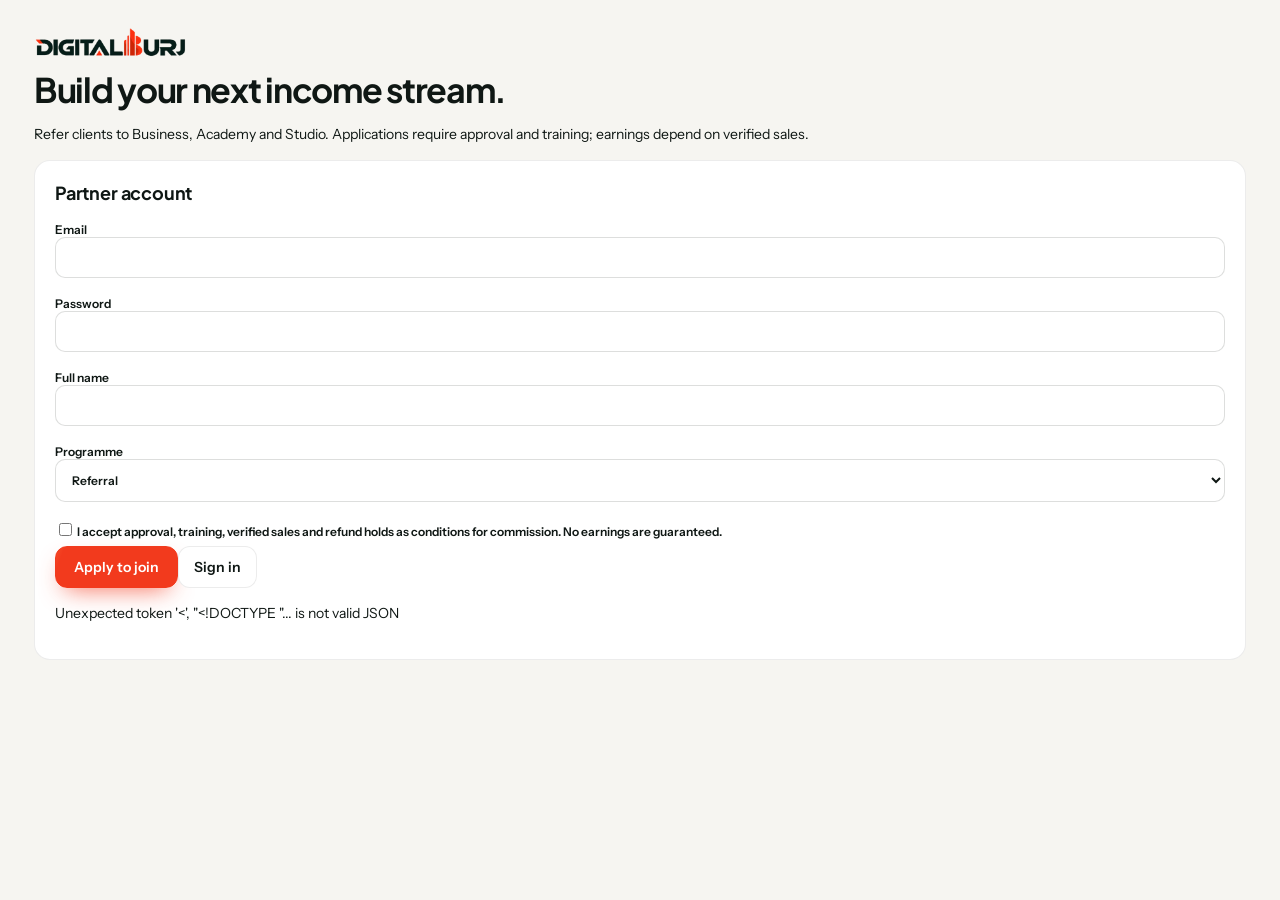
==== public/partners.html @ 445eaf37 "Build HQ with scoped staff access, partner portal, Google OAuth and signed service integrations" ====
<!doctype html><html lang="en"><head><meta charset="utf-8"><meta name="viewport" content="width=device-width, initial-scale=1"><title>DigitalBurj Partners</title><link rel="icon" href="brand/favicon.png"><link rel="stylesheet" href="style.css"><link rel="stylesheet" href="homepage-components.css"></head><body><main class="main" id="portal"><img class="logo" src="brand/wordmark-480.webp" alt="DigitalBurj"><h1>Build your next income stream.</h1><p>Refer clients to Business, Academy and Studio. Applications require approval and training; earnings depend on verified sales.</p><div class="panel panel-body"><h2>Partner account</h2><form id="account"><label>Email<input name="email" type="email" required></label><label>Password<input name="password" type="password" minlength="12" required></label><div id="signup-fields"><label>Full name<input name="name" maxlength="100"></label><label>Programme<select name="program"><option>Referral</option><option>Sales</option><option>Creator</option><option>Campus</option><option>Agency</option></select></label><label><input type="checkbox" name="terms"> I accept approval, training, verified sales and refund holds as conditions for commission. No earnings are guaranteed.</label></div><button class="primary" type="submit" name="action" value="signup">Apply to join</button><button type="submit" name="action" value="login">Sign in</button></form><p id="message" role="status"></p></div><section id="partner"></section></main><script src="partners.js"></script></body></html>
---- public/style.css ----
@font-face{font-family:'Instrument Sans';src:url(fonts/instrument-sans-latin-wght-normal.woff2)}@font-face{font-family:'Plus Jakarta Sans';src:url(fonts/plus-jakarta-sans-latin-wght-normal.woff2)}
:root{--paper:#f6f5f1;--ink:#0f1714;--accent:#f23a1d;--muted:#66716b;--line:#e0e3dc;--surface:#fff;--radius:16px}*{box-sizing:border-box}body{margin:0;background:var(--paper);color:var(--ink);font:14px 'Instrument Sans',sans-serif}button,input,select,textarea{font:inherit}button,a,input,select,textarea{outline-offset:4px}button,a{transition:background .2s,transform .2s}button{cursor:pointer}button:disabled{opacity:.5;cursor:wait}button:hover:not(:disabled){transform:translateY(-1px)}button,.button{border:1px solid var(--line);border-radius:12px;padding:11px 15px;background:white;color:var(--ink);font-weight:600;text-decoration:none;display:inline-flex;align-items:center;gap:8px}.primary{background:var(--accent);color:white;border-color:var(--accent)}.quiet{background:transparent}.small{padding:7px 10px;font-size:12px}.danger{color:#b42415}h1,h2,h3,.metric{font-family:'Plus Jakarta Sans',sans-serif}h1{font-size:34px;letter-spacing:-1.3px;line-height:1.15;margin:9px 0 14px}h2{font-size:18px;margin:0}h3{font-size:15px;margin:0 0 8px}p{line-height:1.65}small,.muted{color:var(--muted)}.eyebrow{font-size:10px;letter-spacing:2px;font-weight:700;text-transform:uppercase;color:var(--accent)}.logo{width:153px;max-height:52px;object-fit:contain}.shell{display:grid;grid-template-columns:240px 1fr;min-height:100vh}.sidebar{border-right:1px solid var(--line);padding:26px 18px;display:flex;flex-direction:column;position:sticky;top:0;height:100vh;background:#eeeee7}.brand{padding:0 13px 25px}.brand small{display:block;letter-spacing:2px;font-size:9px;margin:10px 0 0}.nav-label{font-size:9px;color:var(--muted);text-transform:uppercase;letter-spacing:1.5px;padding:22px 13px 9px}.nav{display:grid;gap:4px}.nav button{border:0;background:transparent;justify-content:flex-start;font-weight:500;padding:12px 14px}.nav button.active{background:var(--ink);color:white}.nav svg{width:17px;height:17px;margin-right:4px}.sidebar-footer{margin-top:auto;border-top:1px solid var(--line);padding-top:18px}.avatar{display:inline-grid;place-items:center;width:34px;height:34px;border-radius:10px;background:#e5e8df;color:var(--ink);font-weight:700;flex-shrink:0}.identity{display:flex;gap:10px;align-items:center}.identity small{display:block;font-size:11px;margin-top:3px}.topbar{height:78px;border-bottom:1px solid var(--line);padding:0 34px;display:flex;align-items:center;justify-content:space-between;gap:20px;background:rgba(246,245,241,.9)}.topbar input{max-width:310px;background:transparent;border:0}.topbar-right{display:flex;align-items:center;gap:15px}.secure{font-size:11px;display:flex;align-items:center;gap:7px}.dot{width:6px;height:6px;background:#4e8262;border-radius:50%;display:inline-block}.main{padding:28px 34px;max-width:1600px;margin:auto}.page-title{display:flex;justify-content:space-between;align-items:flex-end;gap:20px;margin-bottom:26px}.page-title p{margin:0;color:var(--muted)}.banner{background:var(--ink);color:var(--paper);border-radius:20px;padding:28px 30px;display:grid;grid-template-columns:1.4fr 1fr;gap:30px;position:relative;overflow:hidden;margin-bottom:22px}.banner:after{content:'';position:absolute;width:260px;height:260px;border:1px solid #34403a;border-radius:50%;right:-100px;top:-130px;pointer-events:none}.banner h2{font-size:25px;letter-spacing:-.7px;margin:10px 0}.banner p{color:#acb8af;max-width:480px;margin:8px 0 0}.banner .eyebrow{color:#ff9a75}.banner-side{border-left:1px solid #354039;padding-left:26px;display:flex;flex-direction:column;justify-content:center}.banner-side .metric{font-size:36px;margin:8px 0}.banner-side small{color:#acb8af}.stats{display:grid;grid-template-columns:repeat(4,1fr);gap:14px;margin-bottom:22px}.stat{background:white;border:1px solid var(--line);border-radius:var(--radius);padding:20px}.stat .metric{font-size:30px;margin:12px 0}.stat small{font-size:11px}.grid{display:grid;grid-template-columns:1.7fr 1fr;gap:20px}.panel{border:1px solid var(--line);background:white;border-radius:var(--radius);overflow:hidden;margin-bottom:20px}.panel-head{display:flex;justify-content:space-between;align-items:center;gap:12px;padding:20px 22px;border-bottom:1px solid var(--line)}.panel-body{padding:20px 22px}.row{padding:16px 22px;display:flex;justify-content:space-between;align-items:center;gap:14px;border-bottom:1px solid #edf0e9}.row:last-child{border:0}.row-title{font-weight:600;line-height:1.5}.row-meta{display:flex;gap:9px;align-items:center;margin-top:6px;color:var(--muted);font-size:11px}.pill{display:inline-block;border-radius:7px;padding:5px 8px;background:#eef0e9;color:#526459;font-size:10px;font-weight:600;white-space:nowrap}.pill.orange{background:#fff0e7;color:#b74b1e}.pill.red{background:#fff0eb;color:#ba351f}.pill.green{background:#e8f4ec;color:#337149}.division-grid{display:grid;grid-template-columns:repeat(4,1fr);gap:14px}.division{padding:20px;text-align:left;display:block;width:100%;background:#fff;border:1px solid var(--line);border-radius:16px}.division img{width:40px;height:40px;margin-bottom:15px}.division h3{margin-bottom:10px}.division small{display:block;font-weight:400}.division .bar{height:4px;background:#eef0e9;margin-top:18px;border-radius:5px;overflow:hidden}.division .bar span{display:block;height:100%;background:var(--accent)}.toolbar{display:flex;gap:10px;flex-wrap:wrap;margin-bottom:18px}.toolbar select,.toolbar input{width:auto}.board{display:grid;grid-template-columns:repeat(4,1fr);gap:15px}.column{background:#eeeee7;border:1px solid var(--line);padding:14px;border-radius:16px;min-height:300px}.column h3{display:flex;justify-content:space-between}.task{background:white;border:1px solid var(--line);border-radius:12px;padding:15px;margin-top:12px}.task p{font-size:12px;color:var(--muted);white-space:pre-wrap}.task select{margin-top:14px;font-size:11px;padding:7px}.empty{padding:35px 22px;text-align:center;color:var(--muted);line-height:1.8}.table-wrap{overflow:auto}table{width:100%;border-collapse:collapse;text-align:left}th{font-size:10px;letter-spacing:1px;text-transform:uppercase;color:var(--muted);padding:15px 20px;background:#fafaf7}td{padding:16px 20px;border-top:1px solid var(--line);font-size:13px}.login{min-height:100vh;display:grid;grid-template-columns:1fr 1fr}.login-story{background:var(--ink);color:var(--paper);padding:65px;display:flex;flex-direction:column;justify-content:center}.login-story h1{font-size:54px;margin:30px 0}.login-story p{color:#b7c1b9;max-width:410px}.login-form{padding:50px;display:flex;align-items:center;justify-content:center}.login-form form{max-width:390px;width:100%}label{display:block;font-size:12px;font-weight:600;margin:18px 0 7px}input,select,textarea{border:1px solid #d7ddd4;padding:12px;border-radius:10px;width:100%;background:white;color:var(--ink)}textarea{min-height:100px;resize:vertical}.login-form .primary{width:100%;justify-content:center;margin-top:24px}.error{color:#b72d1b;margin-top:14px}.demo-note{background:#fff0e7;border:1px solid #f0d3bf;border-radius:10px;padding:12px;font-size:12px;margin-bottom:18px;color:#9f451c}.demo-note select{margin-top:8px}.footnote{font-size:11px;color:var(--muted);margin-top:24px}dialog{border:1px solid var(--line);border-radius:20px;max-width:520px;width:calc(100% - 30px);padding:28px;box-shadow:0 30px 100px #0f171433}dialog::backdrop{background:#0f171466;backdrop-filter:blur(4px)}.dialog-head{display:flex;align-items:center;justify-content:space-between}.form-actions{display:flex;justify-content:flex-end;gap:10px;margin-top:25px}#toast{position:fixed;right:25px;bottom:25px;border-radius:12px;background:var(--ink);color:white;padding:14px 20px;display:none;max-width:400px;z-index:10}.feedback{white-space:pre-wrap;font-size:12px;color:var(--muted)}.mobile-menu{display:none}.notice{font-size:12px;border-left:3px solid var(--accent);padding:12px 16px;background:#eeeee7;margin-bottom:20px}.activity{font-size:12px;border-left:2px solid #e3e7dd;padding:0 0 16px 16px;margin-left:3px}.activity small{display:block;margin-top:5px}.wide{grid-column:1/-1}a{color:var(--accent)}@media(max-width:1100px){.stats,.division-grid{grid-template-columns:repeat(2,1fr)}.grid{grid-template-columns:1fr}.board{grid-template-columns:repeat(2,1fr)}.main{padding:25px}.shell{grid-template-columns:210px 1fr}.topbar{padding:0 25px}}@media(max-width:720px){.shell{display:block}.sidebar{display:none;position:fixed;z-index:5;width:245px}.sidebar.open{display:flex}.mobile-menu{display:inline-flex}.topbar{padding:0 16px}.topbar input,.secure{display:none}.main{padding:22px 16px}.page-title{align-items:flex-start}.page-title h1{font-size:27px}.banner{grid-template-columns:1fr;padding:24px}.banner-side{border-left:0;border-top:1px solid #354039;padding:18px 0 0}.board{grid-template-columns:1fr}.login{grid-template-columns:1fr}.login-story{padding:35px}.login-story h1{font-size:36px}.login-form{padding:30px}.stat{padding:15px}.row{flex-wrap:wrap}.division-grid{gap:10px}.division{padding:15px}}@media(prefers-reduced-motion:reduce){*{transition:none!important;animation:none!important}}

progress.bar{width:100%;border:0;appearance:none}progress.bar::-webkit-progress-bar{background:#eef0e9;border-radius:5px}progress.bar::-webkit-progress-value{background:var(--accent)}progress.bar::-moz-progress-bar{background:var(--accent)}
---- public/homepage-components.css ----
/* Shared DigitalBurj homepage components, extracted from Homepage.dc.html,
   SiteHeader.dc.html and hero-system.css. Dashboard-only layouts use these surfaces. */
:root{--paper:#f6f5f1;--ink:#0f1714;--accent:#f23a1d;--orange:#ff7a45;--muted:#5d6560;--line:rgba(15,23,20,.08);--radius:16px;--ease:cubic-bezier(.22,.8,.24,1)}
::selection{background:#f23a1d;color:#fff}
button,.button{border-radius:12px;font-weight:600;transition:border-color .25s,background .25s,transform .25s}
.primary{height:42px;padding:0 18px;border-radius:12px;background:linear-gradient(110deg,#f23a1d 0%,#f23a1d 40%,#ff7a45 50%,#f23a1d 60%,#f23a1d 100%);background-size:250% 100%;background-position:100% 0;color:#fff;font:600 14px 'Instrument Sans',sans-serif;box-shadow:0 10px 24px -10px rgba(242,58,29,.8);transition:background-position .8s cubic-bezier(.22,.8,.24,1),transform .25s;flex-shrink:0}
.primary:hover:not(:disabled){background-position:0 0;transform:translateY(-1px);color:#fff}
.topbar{height:62px;margin:10px 12px 0;padding:0 18px;border-radius:18px;background:rgba(246,245,241,.82);backdrop-filter:blur(18px) saturate(160%);-webkit-backdrop-filter:blur(18px) saturate(160%);border:1px solid rgba(15,23,20,.08);box-shadow:0 1px 0 rgba(255,255,255,.7) inset,0 18px 40px -28px rgba(15,23,20,.45);position:sticky;top:10px;z-index:3}
.sidebar{background:#f6f5f1;border-right:1px solid rgba(15,23,20,.08)}
.nav button{height:40px;padding:0 14px;border-radius:10px;font:500 14px 'Instrument Sans',sans-serif;color:#0f1714}
.nav button:hover{background:rgba(15,23,20,.05);transform:none}
.nav button.active{background:#0f1714;color:#f6f5f1}
.eyebrow{font-size:12px;font-weight:700;letter-spacing:.18em;text-transform:uppercase;color:#f23a1d;display:inline-flex;align-items:center;gap:8px}
.eyebrow:before{content:'';width:18px;height:2px;background:currentColor;flex:none}
.banner{border-radius:20px;background:#0f1714;color:#f6f5f1;border:1px solid rgba(246,245,241,.08);box-shadow:0 60px 100px -50px rgba(15,23,20,.45);padding:32px}
.banner h2{font:800 clamp(1.9rem,2.3vw,2.7rem)/1.08 'Plus Jakarta Sans',sans-serif;letter-spacing:-.035em}
.banner .eyebrow{color:#ff9a75}
.banner-side{border-color:rgba(246,245,241,.14)}
.banner .hero-actions{margin-top:22px;display:flex;gap:10px;flex-wrap:wrap}
.banner .hero-actions .quiet{height:42px;padding:0 18px;border-radius:12px;background:rgba(246,245,241,.04);border:1px solid rgba(246,245,241,.22);color:#f6f5f1;font-weight:600;font-size:14px}
.banner .hero-actions .quiet:hover{border-color:#f6f5f1;background:rgba(246,245,241,.1)}
.home-gloss{background:linear-gradient(105deg,transparent 42%,rgba(255,255,255,.95) 50%,transparent 58%) -150% 0/260% 100% no-repeat,linear-gradient(180deg,#ffffff 0%,#ffffff 44%,#f3e4d9 50%,#d9b9a4 100%);-webkit-background-clip:text;background-clip:text;-webkit-text-fill-color:transparent;animation:db-shine 5.5s ease-in-out 1.2s infinite}
@keyframes db-shine{0%,55%{background-position:-150% 0,0 0}100%{background-position:250% 0,0 0}}
.home-accent{background:linear-gradient(180deg,#ffd9c4 0%,#ff9a6b 26%,#ff5a30 47%,#e8331a 50%,#c41f0b 100%);-webkit-background-clip:text;background-clip:text;-webkit-text-fill-color:transparent}
.division{width:100%;box-sizing:border-box;display:flex;flex-direction:column;padding:20px;border-radius:16px;min-height:14.5rem;transition:transform .45s cubic-bezier(.22,.8,.24,1),box-shadow .45s,border-color .3s;background-color:#fff;color:#0f1714;border:1px solid rgba(15,23,20,.08);background-image:radial-gradient(420px circle at 50% 0%,rgba(242,58,29,.08),transparent 45%)}
.division:hover:not(:disabled){transform:translateY(-6px);box-shadow:0 40px 70px -40px rgba(15,23,20,.5);border-color:rgba(242,58,29,.4)}
.division.dark{background-color:#0f1714;color:#f6f5f1;border:1px solid #0f1714;background-image:radial-gradient(420px circle at 50% 0%,rgba(242,58,29,.22),transparent 45%)}
.division.dark small{color:rgba(246,245,241,.65)}.division img{width:42px;height:42px;padding:4px;box-sizing:content-box;background:#f6f5f1;border-radius:14px}.division h3{font:700 19px/1.2 'Plus Jakarta Sans',sans-serif}.division .bar{margin-top:auto;min-height:4px;width:100%}.division .division-link{font-weight:600;font-size:14px;margin-top:20px;display:block}.division-number{position:absolute;top:22px;right:20px;font:700 13px 'Plus Jakarta Sans',sans-serif;opacity:.5}.division{position:relative}
.panel,.stat,.task{border-radius:16px;background:#fff;border:1px solid rgba(15,23,20,.08)}
.stat{padding:20px;transition:border-color .3s,box-shadow .45s}.stat:hover{border-color:rgba(242,58,29,.3);box-shadow:0 30px 50px -40px rgba(15,23,20,.35)}
.pill{font-size:12px;font-weight:600;padding:5px 10px;border-radius:8px;background:#f6f5f1;color:#3b4541}
.panel-head{padding:20px;border-bottom:1px solid rgba(15,23,20,.08)}.panel-body{padding:20px}.panel h2{font:700 18px 'Plus Jakarta Sans',sans-serif;letter-spacing:-.01em}
.task{padding:20px}.task h3{margin-top:14px;font:700 16px/1.35 'Plus Jakarta Sans',sans-serif}.task p{font-size:14px;line-height:1.55}
input,select,textarea{border-radius:10px;border:1px solid rgba(15,23,20,.14);transition:border-color .2s,box-shadow .2s}input:focus,select:focus,textarea:focus{border-color:#f23a1d;box-shadow:0 0 0 3px rgba(242,58,29,.08)}
dialog{border-radius:20px;background:#fff;border:1px solid rgba(15,23,20,.08);box-shadow:0 40px 80px -30px rgba(15,23,20,.4)}
.login-story{background:#0f1714}.login-story .eyebrow{color:#ff9a75}.login-story h1{font-weight:800;letter-spacing:-.035em}.login-form form{padding:28px;border-radius:20px;background:#fff;border:1px solid rgba(15,23,20,.08);max-width:460px}.login-form h1{font-size:30px}.login-form .primary{height:46px}.login-story .logo{filter:brightness(0) invert(1)}
.empty{font-size:13px}.page-title h1{font-weight:700;letter-spacing:-.028em}.page-title p{font-size:15px;line-height:1.6;color:#4a544f}
.owner-badge{font-size:10px;padding:4px 8px;border-radius:7px;background:rgba(242,58,29,.1);color:#c9260e}.notice{border-radius:12px;background:#fff4ee;border:1px solid rgba(242,58,29,.16);padding:14px 18px}.notice strong{color:#c9260e}
@media(max-width:720px){.topbar{margin:10px 10px 0;padding:0 12px}.banner{padding:24px}.division{min-height:13.5rem}.banner .metric .eyebrow{display:none}.login-form form{padding:24px}.sidebar.open{z-index:10;box-shadow:0 40px 80px -30px rgba(15,23,20,.4)}.page-title{flex-wrap:wrap}}
@media(prefers-reduced-motion:reduce){*{animation:none!important;transition:none!important}}
/* HQ collaboration and permission controls inherit the homepage component tokens. */
.sidebar .nav{overflow-y:auto;min-height:0;padding-bottom:14px;scrollbar-width:thin}.sidebar .sidebar-footer{flex-shrink:0}.counter{background:#f23a1d;color:#fff;border-radius:7px;padding:3px 7px;font-size:10px;margin-left:auto;min-width:20px;text-align:center}.chat-layout{display:grid;grid-template-columns:280px 1fr;gap:20px}.contact{width:100%;border:0;border-radius:0;text-align:left;display:flex;gap:12px;padding:16px;border-bottom:1px solid var(--line)}.contact small{display:block;font-weight:400;margin-top:4px}.contact.selected{background:#f6f5f1}.chat{display:flex;flex-direction:column;min-height:500px}.chat-history{padding:22px;display:flex;flex-direction:column;gap:12px;max-height:480px;overflow:auto;flex:1}.bubble{max-width:85%;padding:14px 17px;border-radius:16px 16px 16px 3px;background:#f6f5f1;align-self:flex-start;border:1px solid var(--line)}.bubble.own{align-self:flex-end;background:#0f1714;color:#f6f5f1;border-radius:16px 16px 3px 16px}.bubble p{margin:0 0 8px;white-space:pre-wrap}.bubble.own small{color:#bac4bd}.composer{display:flex;align-items:flex-end;gap:12px;padding:20px;border-top:1px solid var(--line)}.composer textarea{min-height:65px;max-height:160px}.sr-only{position:absolute;width:1px;height:1px;padding:0;margin:-1px;overflow:hidden;clip:rect(0,0,0,0);white-space:nowrap;border:0}.block{display:block;margin-top:5px}.wide-dialog{max-width:920px}.permission-row{display:grid;grid-template-columns:1.3fr .8fr 1fr;gap:12px;padding:10px 0;border-bottom:1px solid var(--line);align-items:center}.permission-row label{margin:0;font-weight:500;display:flex;align-items:center;gap:10px}.permission-row input[type=checkbox],label input[type=checkbox]{width:auto;accent-color:#f23a1d}.permission-row select,.permission-row input{font-size:12px;padding:9px}.permission-matrix{max-height:48vh;overflow:auto;padding-right:10px}.wide-dialog details{margin-top:20px}.job-discussion{margin-top:22px;max-height:260px;overflow:auto}.money{font-size:23px!important}.topbar-right{gap:8px}.topbar-right .pill{font-size:10px}.topbar-right .quiet{border:1px solid var(--line);background:#fff}.nav{gap:3px}.nav svg{flex-shrink:0}.nav button{flex-shrink:0}.nav-label{padding-top:12px}.permission-matrix .permission-row:first-child{border-top:1px solid var(--line)}
@media(max-width:1050px){.topbar-right>.secure,.topbar-right>small{display:none}.chat-layout{grid-template-columns:230px 1fr}}
@media(max-width:720px){.chat-layout{grid-template-columns:1fr}.chat-layout>.panel:first-child{max-height:230px;overflow:auto}.chat{min-height:400px}.chat-history{max-height:380px}.permission-row{grid-template-columns:1fr 1fr}.permission-row label{grid-column:1/-1}.topbar-right button[data-page]{font-size:0;padding:7px}.topbar-right .pill{font-size:10px}.topbar-right>.avatar{display:none}.topbar>div:first-child{font-size:12px}.topbar-right{gap:5px}.topbar-right button{min-width:32px}.composer{padding:14px}.division-grid{grid-template-columns:1fr 1fr}}

.policy-grid{display:grid;grid-template-columns:repeat(4,1fr);gap:10px;margin-bottom:24px}@media(max-width:600px){.policy-grid{grid-template-columns:repeat(2,1fr)}}
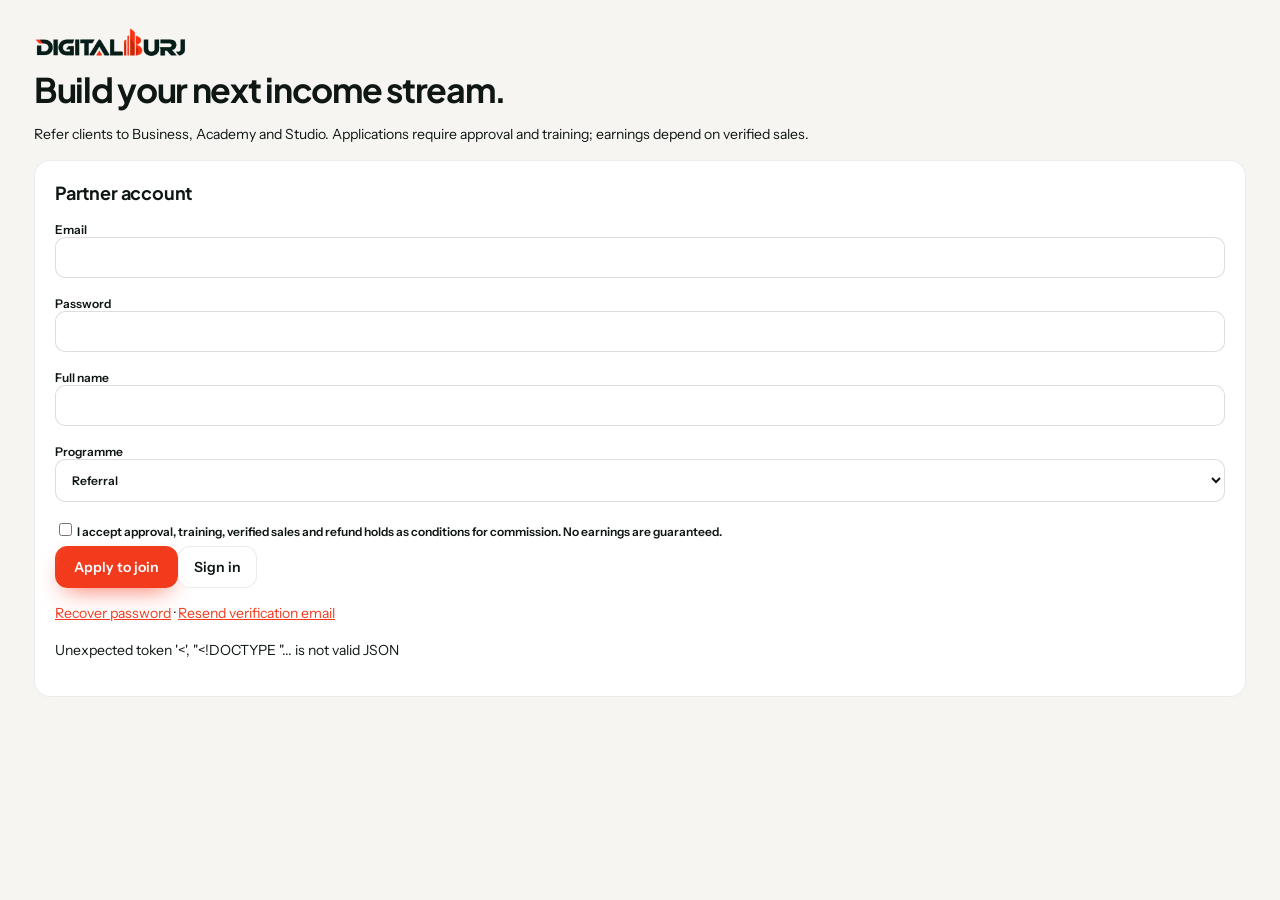
==== commit 1b44d3d0: "Add Supabase PostgreSQL persistence and production hosting, MFA, encrypted tokens and email recovery" ====
--- a/public/partners.html
+++ b/public/partners.html
@@ -1 +1 @@
-<!doctype html><html lang="en"><head><meta charset="utf-8"><meta name="viewport" content="width=device-width, initial-scale=1"><title>DigitalBurj Partners</title><link rel="icon" href="brand/favicon.png"><link rel="stylesheet" href="style.css"><link rel="stylesheet" href="homepage-components.css"></head><body><main class="main" id="portal"><img class="logo" src="brand/wordmark-480.webp" alt="DigitalBurj"><h1>Build your next income stream.</h1><p>Refer clients to Business, Academy and Studio. Applications require approval and training; earnings depend on verified sales.</p><div class="panel panel-body"><h2>Partner account</h2><form id="account"><label>Email<input name="email" type="email" required></label><label>Password<input name="password" type="password" minlength="12" required></label><div id="signup-fields"><label>Full name<input name="name" maxlength="100"></label><label>Programme<select name="program"><option>Referral</option><option>Sales</option><option>Creator</option><option>Campus</option><option>Agency</option></select></label><label><input type="checkbox" name="terms"> I accept approval, training, verified sales and refund holds as conditions for commission. No earnings are guaranteed.</label></div><button class="primary" type="submit" name="action" value="signup">Apply to join</button><button type="submit" name="action" value="login">Sign in</button></form><p id="message" role="status"></p></div><section id="partner"></section></main><script src="partners.js"></script></body></html>
+<!doctype html><html lang="en"><head><meta charset="utf-8"><meta name="viewport" content="width=device-width, initial-scale=1"><title>DigitalBurj Partners</title><link rel="icon" href="brand/favicon.png"><link rel="stylesheet" href="style.css"><link rel="stylesheet" href="homepage-components.css"></head><body><main class="main" id="portal"><img class="logo" src="brand/wordmark-480.webp" alt="DigitalBurj"><h1>Build your next income stream.</h1><p>Refer clients to Business, Academy and Studio. Applications require approval and training; earnings depend on verified sales.</p><div class="panel panel-body"><h2>Partner account</h2><form id="account"><label>Email<input name="email" type="email" required></label><label>Password<input name="password" type="password" minlength="12" required></label><div id="signup-fields"><label>Full name<input name="name" maxlength="100"></label><label>Programme<select name="program"><option>Referral</option><option>Sales</option><option>Creator</option><option>Campus</option><option>Agency</option></select></label><label><input type="checkbox" name="terms"> I accept approval, training, verified sales and refund holds as conditions for commission. No earnings are guaranteed.</label></div><button class="primary" type="submit" name="action" value="signup">Apply to join</button><button type="submit" name="action" value="login">Sign in</button></form><p><a href="account.html">Recover password</a> · <a href="account.html?action=resend">Resend verification email</a></p><p id="message" role="status"></p></div><section id="partner"></section></main><script src="partners.js"></script></body></html>
